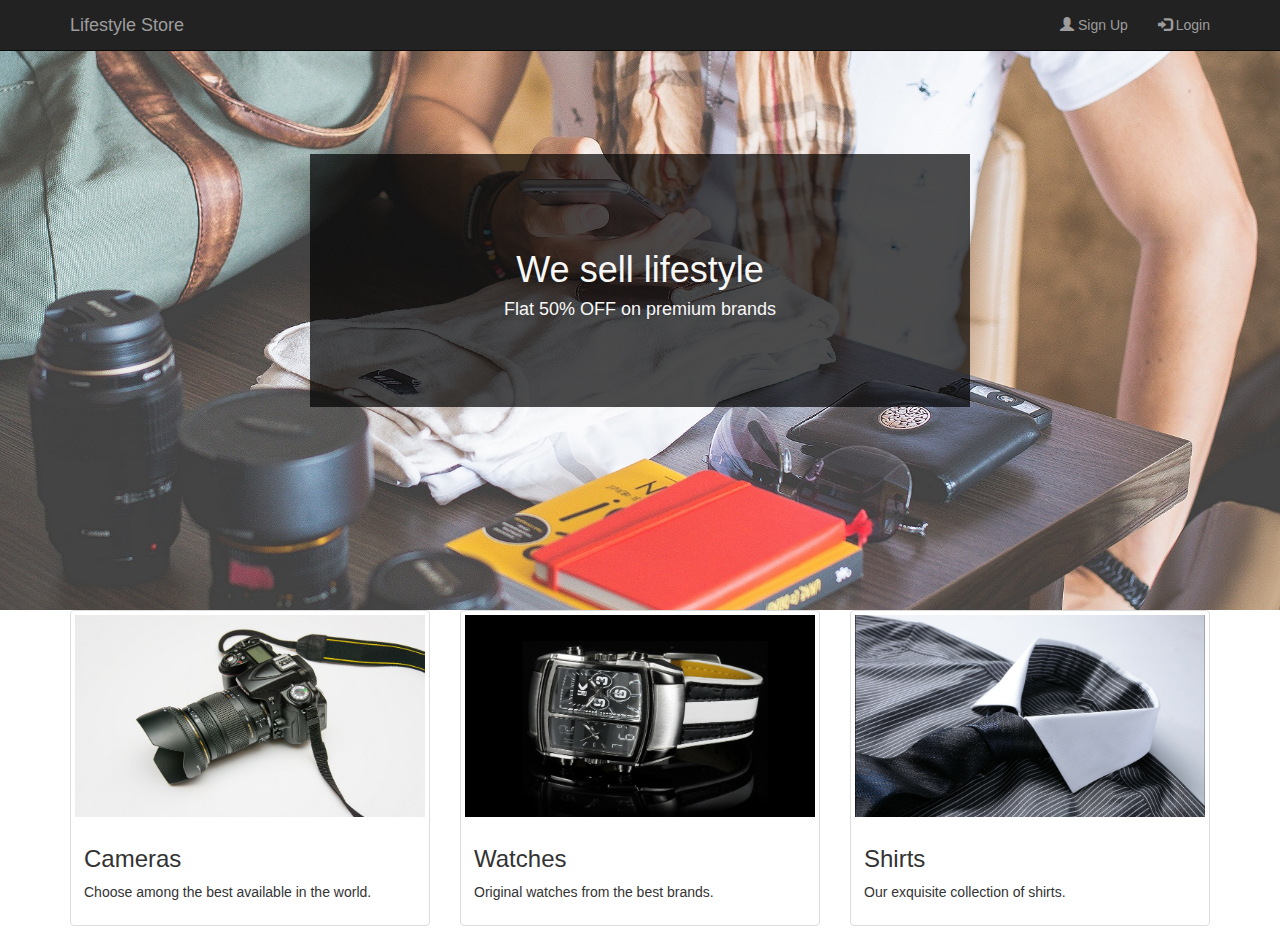
==== index.html @ 7d8cf243 "Add files via upload" ====
<html>
    <head>
        <title>Lifestyle</title>
        <link href="stylelife.css" rel="stylesheet" type="text/css">
     <link rel="stylesheet" href="https://maxcdn.bootstrapcdn.com/bootstrap/3.3.7/css/bootstrap.min.css" >
    <script src="https://ajax.googleapis.com/ajax/libs/jquery/1.12.4/jquery.min.js"></script>
    <script src="https://maxcdn.bootstrapcdn.com/bootstrap/3.3.7/js/bootstrap.min.js"></script>
    <meta name="viewport" content="width=device-width, initial-scale =1">
    </head>
    <body>
         <nav class="navbar navbar-inverse navbar-fixed-top"> 
            <div class="container">
                <div class="navbar-header">
                    <button type="button" class="navbar-toggle" data-toggle="collapse" data-target="#myNavbar">
                        <span class="icon-bar"></span>
                        <span class="icon-bar"></span>
                        <span class="icon-bar"></span>                        
                    </button>
                    <a class="navbar-brand" href="#">Lifestyle Store</a>
                </div> 
                <div class="collapse navbar-collapse" id="mynavbar">
                    <ul class="nav navbar-nav navbar-right">
                        <li><a href="#"><span class="glyphicon glyphicon-user"></span> Sign Up</a></li>
                        <li><a href="#"><span class="glyphicon glyphicon-log-in"></span> Login</a></li>
                    </ul>
                </div>
            </div>
        </nav>   
        <div id="background-image">
            <center>
            <div id="content">
                <h1>We sell lifestyle</h1>
                <h4> Flat 50% OFF on premium brands</h4>
            </div>
            </center>
        </div>
         <div class="container">
            <div class="row">
                <div class="col-sm-4">
                    <a href="products.php#cameras" ><div class="thumbnail">
                            <img src="img/camera.jpg" alt="">
                            <div class="caption">
                                <h3>Cameras</h3>
                                <p>Choose among the best available in the world.</p>
                            </div>
                        </div> 
                    </a>
                </div>

                <div class="col-sm-4">
                    <a href="products.php#watches" ><div class="thumbnail">
                            <img src="img/watch.jpg" alt="">
                            <div class="caption">
                                <h3>Watches</h3>
                                <p>Original watches from the best brands.</p>
                            </div>
                        </div> 
                    </a>
                </div>

                <div class="col-sm-4">
                    <a href="products.php#shirts" ><div class="thumbnail">
                            <img src="img/shirt.jpg" alt="">
                            <div class="caption">
                                <h3>Shirts</h3>
                                <p>Our exquisite collection of shirts.</p>
                            </div>
                        </div>
                    </a>
                </div>
            </div>
        </div>
    </body>
</html>
---- stylelife.css ----
nav{
    list-style-type: none;
    margin: 0;
    padding: 0;
}
li a{
    display: block;
    color: #666;
    padding:14px 16px;
    text-decoration: none;
    float:right;
}

.logo{
    float: left;
 height: 50px;
 padding: 15px;
 font-size: 20px;
 font-weight: bold;

}

#header{
 background-color:#000;
 color:#fff;
 border-color: #080808;
 min-height: 50px;
 border: 1px solid transparent;
 width:80%;
 margin:auto;
}
#background-image{
 padding-bottom: 50px;
 margin-bottom: 20px;
 text-align: center;
 color: #f8f8f8;
 background: url("img/lifestylewall.jpg")no-repeat center;
 background-size: cover;
  padding-top: 12%;
 width:100%;
 margin:auto;

}
    
#content{
 position: relative;
 padding-top: 6%;
 padding-bottom: 6%;
 overflow:hidden;
 margin-bottom: 12%;
 background-color: rgba(0, 0, 0, 0.7);
 max-width: 660px;
}
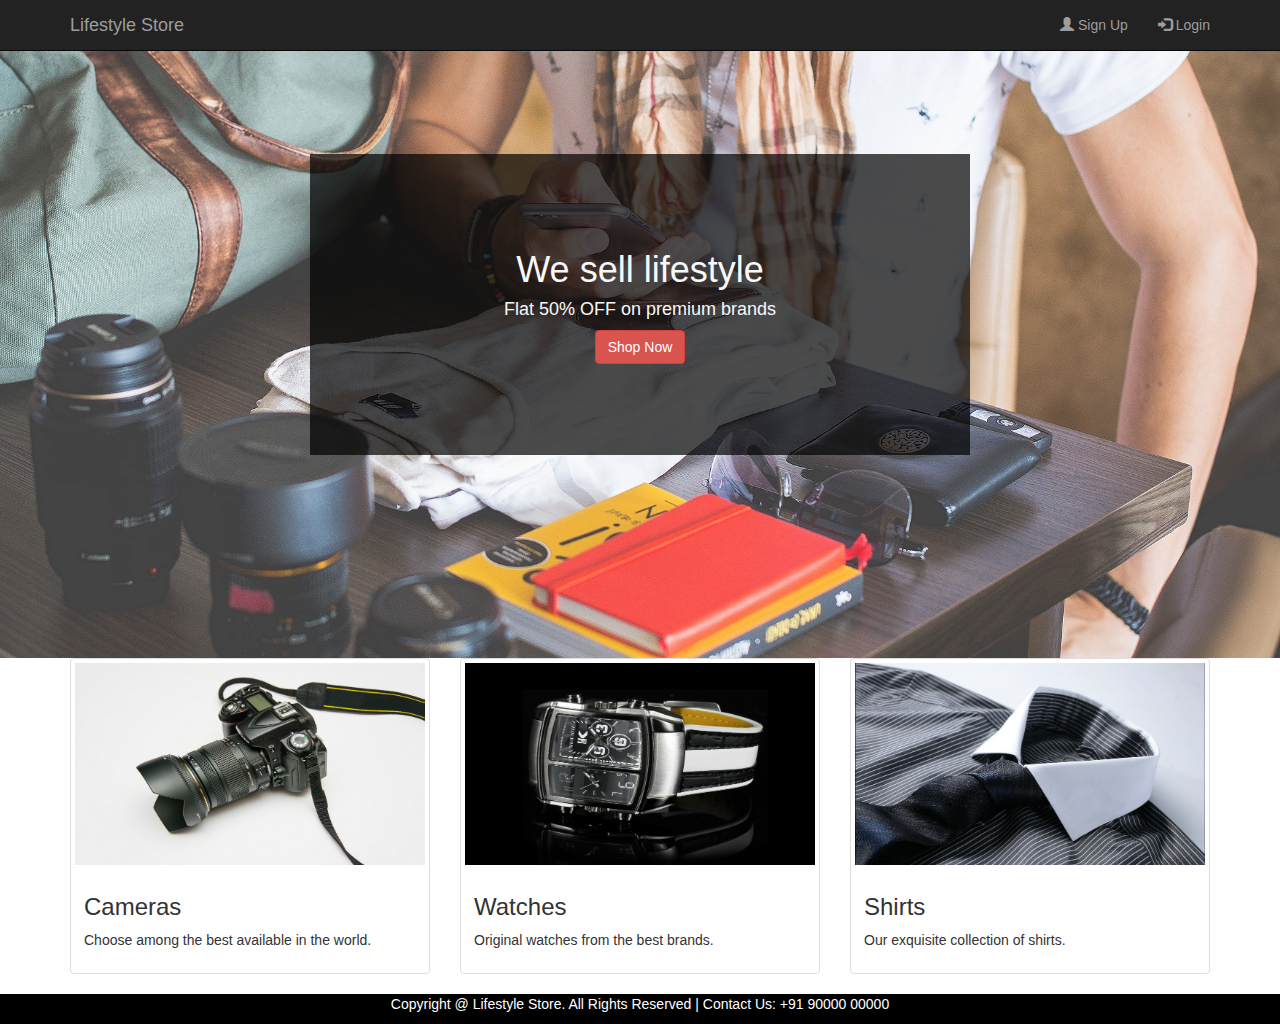
==== commit 2c6e951c: "Add files via upload" ====
--- a/index.html
+++ b/index.html
@@ -31,6 +31,9 @@
             <div id="content">
                 <h1>We sell lifestyle</h1>
                 <h4> Flat 50% OFF on premium brands</h4>
+                <form>
+                    <input type="submit" value="Shop Now" class="btn btn-danger">
+                </form>
             </div>
             </center>
         </div>
@@ -70,5 +73,13 @@
                 </div>
             </div>
         </div>
+        <footer>
+            <center>
+            <div class="container" id="center">
+                <p>Copyright @ Lifestyle Store. All Rights 
+Reserved | Contact Us: +91 90000 00000</p>   
+            </div>
+            </center>
+        </footer>       
     </body>
 </html>
--- a/stylelife.css
+++ b/stylelife.css
@@ -19,7 +19,20 @@
  font-weight: bold;
 
 }
-
+footer{
+    background-color: #000;
+ color:#fff;
+ font-size:14px;
+}
+btn{
+    color: #fff;
+ background-color: #c9302c;
+ border-color: #ac2925;
+ box-shadow: inset 0 3px 5px rgba(0, 0, 0, .125);
+ padding: 10px 16px;
+ font-size: 18px;
+ border-radius: 6px;
+}
 #header{
  background-color:#000;
  color:#fff;
@@ -39,7 +52,6 @@
   padding-top: 12%;
  width:100%;
  margin:auto;
-
 }
     
 #content{
